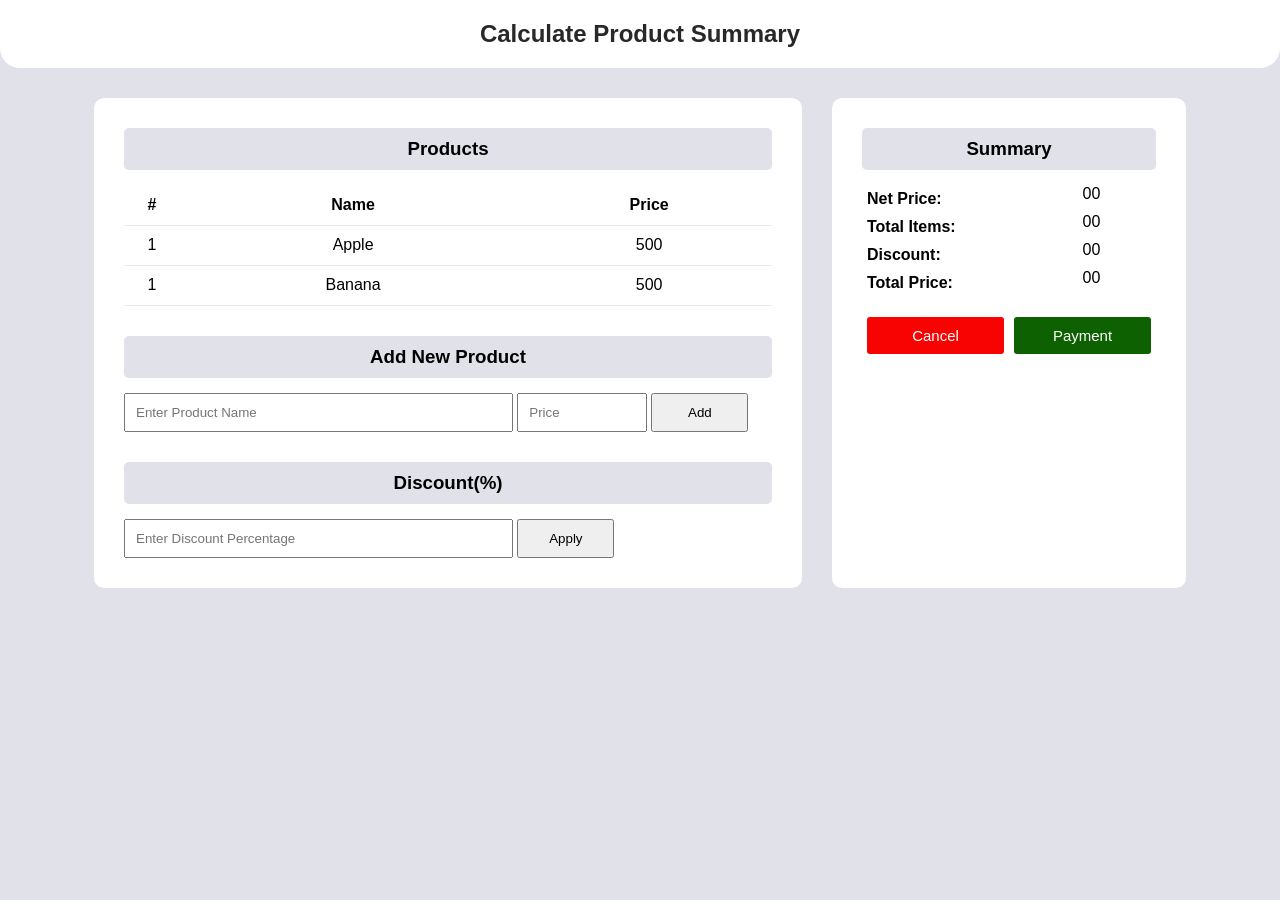
==== 03-calculate product/index.html @ d04fe1a3 "stacture ready for apply function" ====
<!DOCTYPE html>
<html lang="en">

<head>
    <meta charset="UTF-8">
    <meta http-equiv="X-UA-Compatible" content="IE=edge">
    <meta name="viewport" content="width=device-width, initial-scale=1.0">
    <title>Product Cart Summary</title>
    <link rel="stylesheet" href="./css/style.css">
</head>

<body>

    <header>Calculate Product Summary</header>
    <div class="layout container">
        <div class="item_box">
            <h3 class="se_title">Products</h3>
            <table>
                <thead>
                    <tr>
                        <th>#</th>
                        <th>Name</th>
                        <th>Price</th>
                    </tr>
                </thead>
                <tbody id="table_body">
                    <tr>
                        <td>1</td>
                        <td>Apple</td>
                        <td>500</td>
                    </tr>
                    <tr>
                        <td>1</td>
                        <td>Banana</td>
                        <td>500</td>
                    </tr>
                </tbody>
            </table>
            <div class="product_adding_form">
                <h3 class="se_title">Add New Product</h3>
                <form id="product_form">
                    <input id="product_name" type="text" placeholder="Enter Product Name">
                    <input id="product_price" type="number" placeholder="Price">
                    <input type="submit" value="Add">
                </form>


                <h3 class="se_title">Discount(%)</h3>
                <form id="discount_form">
                    <input id="product_discount" type="text" placeholder="Enter Discount Percentage">
                    <input type="submit" value="Apply">
                </form>
            </div>
        </div>
        <div class="summary">
            <h3 class="se_title">Summary</h3>
            <div class="summary_box">
                <ul>
                    <li>
                        <p>Net Price:</p>
                        <p id="net_price">00</p>
                    </li>
                    <li>
                        <p>Total Items:</p>
                        <p id="total_items">00</p>
                    </li>
                    <li>
                        <p>Discount:</p>
                        <p id="discount">00</p>
                    </li>
                    <li>
                        <p>Total Price:</p>
                        <p id="total_price">00</p>
                    </li>
                </ul>
                <div class="btn_box">
                    <button class="reset_btn">Cancel</button>
                    <button class="payment_btn">Payment</button>
                </div>
            </div>
        </div>
    </div>


    <script src="./js/script.js"></script>
</body>

</html>
---- 03-calculate product/css/style.css ----
* {
    padding: 0;
    margin: 0;
    box-sizing: border-box;
    font-family: Arial, Helvetica, sans-serif;
}

body {
    background-color: #e1e2e9;
    height: 500px;
}

header {
    background-color: #fff;
    border-radius: 0 0 20px 20px;
    padding: 20px 0px;
    width: 100%;
    text-align: center;
    font-size: 24px;
    font-weight: bold;
    color: #282828;
}

.container {
    width: 90%;
    margin: auto;
}

.layout {
    display: grid;
    grid-template-columns: 2fr 1fr;
    grid-gap: 30px;
    padding: 30px;
}

.item_box,
.summary {
    background-color: #fff;
    border-radius: 10px;
    padding: 0 30px 30px 30px;
}

.se_title {
    background-color: #e1e2e9;
    text-align: center;
    padding: 10px;
    margin-top: 30px;
    border-radius: 5px;
    margin-bottom: 15px;
}

table {
    border: none;
    border-collapse: collapse;
    width: 100%;
}

table thead tr {
    /* background-color: #9b9b9b; */
    border-bottom: 1px solid #ebeaea;
    height: 40px;
}

table tbody tr {
    /* background-color: #9b9b9b; */
    border-bottom: 1px solid #ebeaea;
    height: 40px;
    text-align: center;
}

input {
    padding: 10px 10px;
}

input:focus {
    outline: none;
}

input[type="text"] {
    width: 60%;
}

input[type="number"] {
    width: 20%;
}

input[type="submit"] {
    width: 15%;
}

.btn_box {
    padding-top: 20px;
    display: flex;
}

.summary_box ul li {
    display: grid;
    grid-template-columns: 3fr 1fr;
}

.summary_box ul li p:first-child {
    font-weight: bold;
    padding: 5px;
}

button {
    border: none;
    background-color: #0d6100;
    padding: 10px 0px;
    width: 100%;
    border-radius: 3px;
    margin: 0 5px;
    font-size: 15px;
    font-weight: bold;
    font-weight: 500;
    cursor: pointer;
    color: #fff;
}

button.reset_btn {
    background-color: #f90202;
}
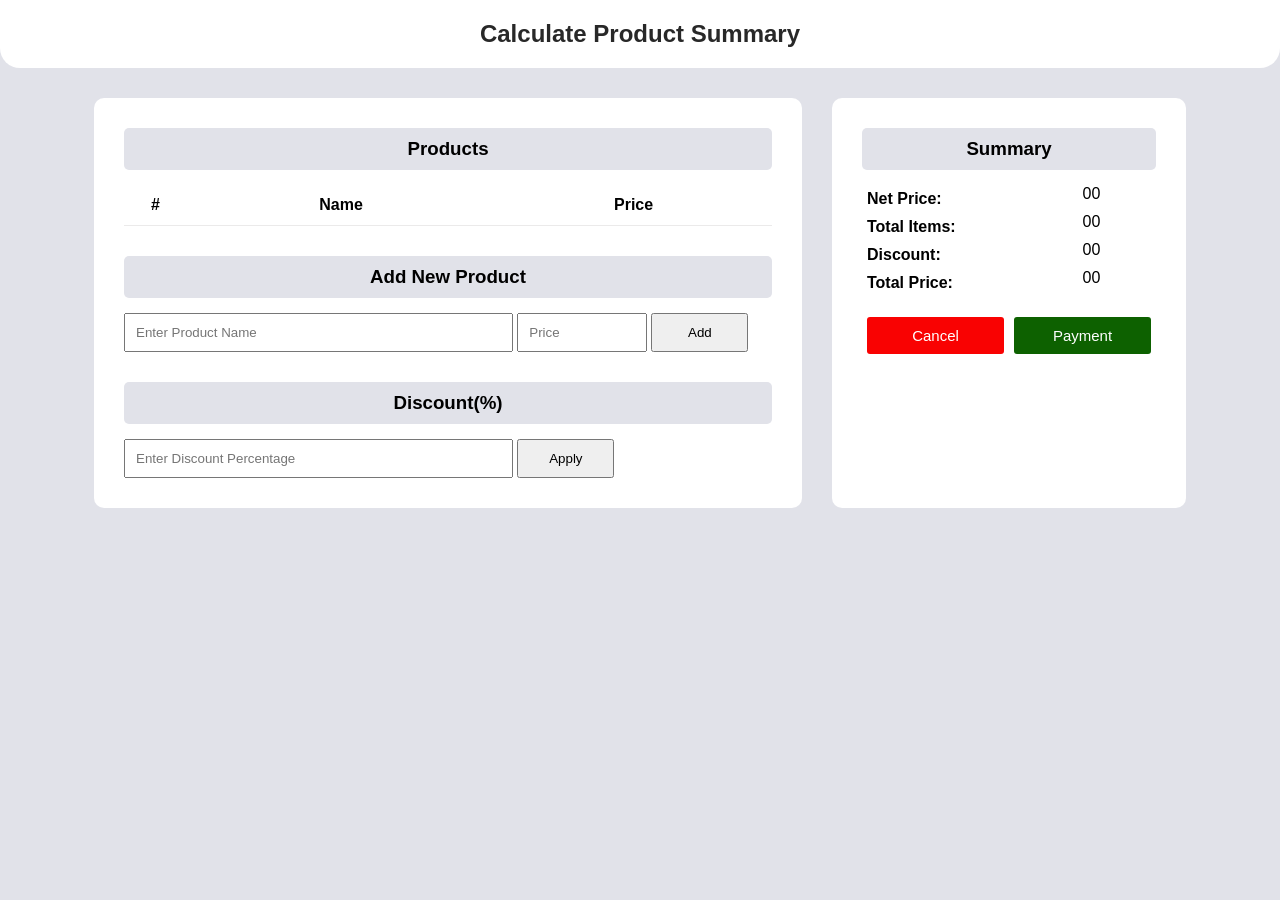
==== commit 467ef915: "add product section" ====
--- a/03-calculate product/index.html
+++ b/03-calculate product/index.html
@@ -24,16 +24,6 @@
                     </tr>
                 </thead>
                 <tbody id="table_body">
-                    <tr>
-                        <td>1</td>
-                        <td>Apple</td>
-                        <td>500</td>
-                    </tr>
-                    <tr>
-                        <td>1</td>
-                        <td>Banana</td>
-                        <td>500</td>
-                    </tr>
                 </tbody>
             </table>
             <div class="product_adding_form">
